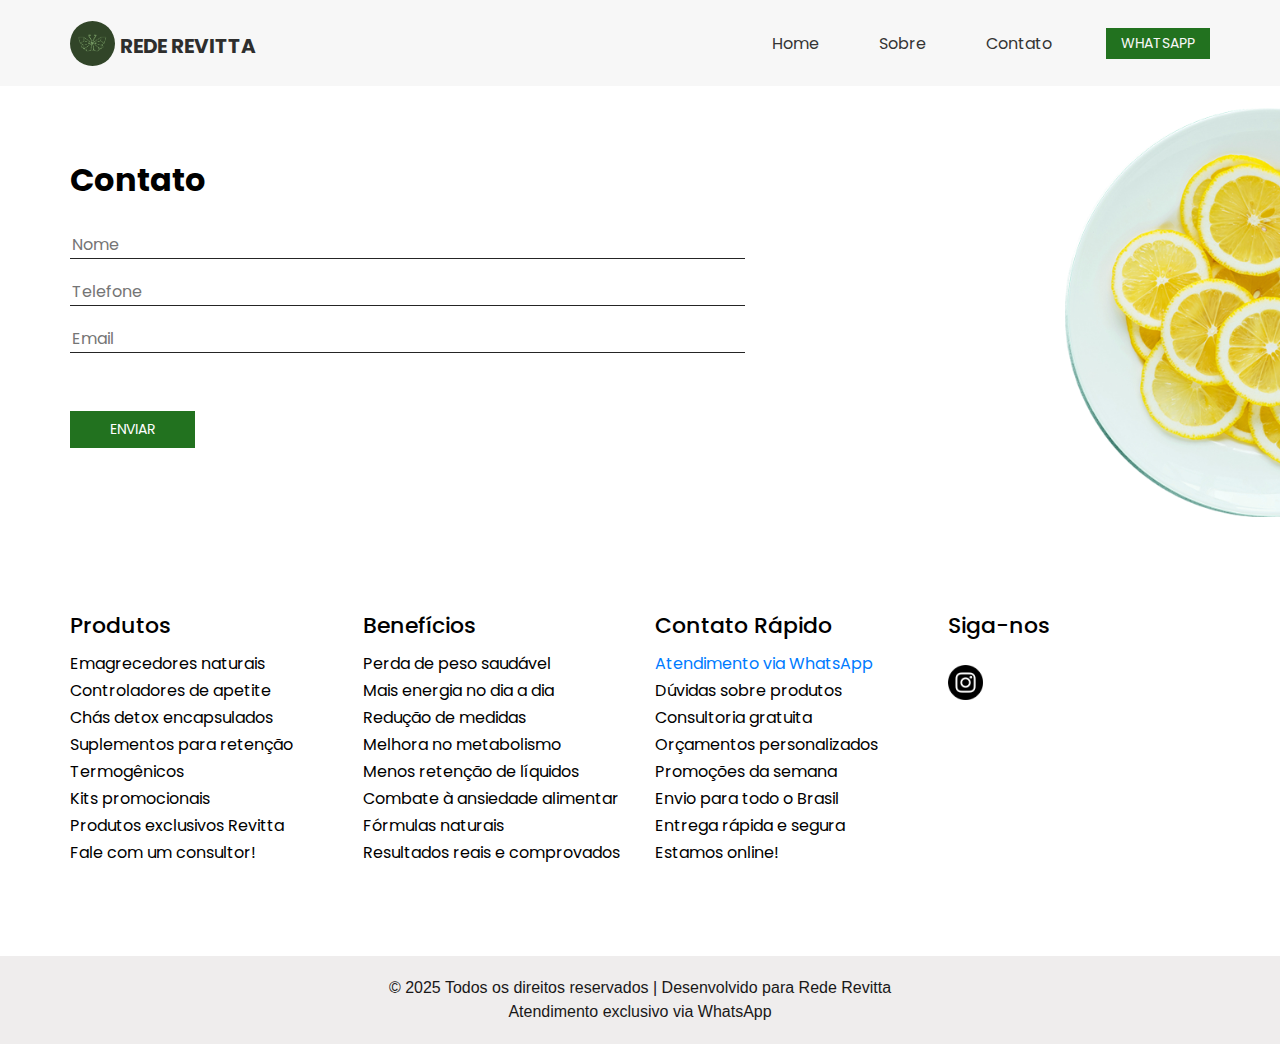
==== contact.html @ d8e86d49 "Add files via upload" ====
<!DOCTYPE html>
<html>

<head>
  <!-- Basic -->
  <meta charset="utf-8" />
  <meta http-equiv="X-UA-Compatible" content="IE=edge" />
  <!-- Mobile Metas -->
  <meta name="viewport" content="width=device-width, initial-scale=1, shrink-to-fit=no" />
  <!-- Site Metas -->
  <meta name="keywords" content="" />
  <meta name="description" content="" />
  <meta name="author" content="" />

  <title>Rede Revitta</title>

  <!-- slider stylesheet -->
  <link rel="stylesheet" type="text/css"
    href="https://cdnjs.cloudflare.com/ajax/libs/OwlCarousel2/2.1.3/assets/owl.carousel.min.css" />

  <!-- bootstrap core css -->
  <link rel="stylesheet" type="text/css" href="css/bootstrap.css" />

  <!-- fonts style -->
  <link href="https://fonts.googleapis.com/css?family=Poppins:400,700&display=swap" rel="stylesheet" />
  <!-- Custom styles for this template -->
  <link href="css/style.css" rel="stylesheet" />
  <!-- responsive style -->
  <link href="css/responsive.css" rel="stylesheet" />
</head>

<body>
  <div class="hero_area sub_pages">
    <!-- header section strats -->
    <header class="header_section">
      <div class="container">
        <nav class="navbar navbar-expand-lg custom_nav-container pt-3">
          <a class="navbar-brand" href="index.html">
            <img src="images/1.png" alt="" style="border-radius: 100px;"><span>
              Rede Revitta
            </span>
          </a>
          <button class="navbar-toggler" type="button" data-toggle="collapse" data-target="#navbarSupportedContent"
            aria-controls="navbarSupportedContent" aria-expanded="false" aria-label="Toggle navigation">
            <span class="navbar-toggler-icon"></span>
          </button>

          <div class="collapse navbar-collapse" id="navbarSupportedContent">
            <div class="d-flex ml-auto flex-column flex-lg-row align-items-center">
              <ul class="navbar-nav  ">
                <li class="nav-item active">
                  <a class="nav-link" href="index.html">Home <span class="sr-only">(current)</span></a>
                </li>
                <!-- <li class="nav-item">
                  <a class="nav-link" href="fruit.html"> Fruits</a>
                </li> -->
                <li class="nav-item">
                  <a class="nav-link" href="service.html"> Sobre </a>
                </li>
                <li class="nav-item">
                  <a class="nav-link" href="contact.html">Contato</a>
                </li>
              </ul>
              <!-- <form class="form-inline my-2 my-lg-0 ml-0 ml-lg-4 mb-3 mb-lg-0">
                <button class="btn  my-2 my-sm-0 nav_search-btn" type="submit"></button>
              </form> -->
            </div>
            <div class="quote_btn-container ml-0 ml-lg-4 d-flex justify-content-center">
              <a href="contact.html">
                WhatsApp
              </a>
            </div>
          </div>
        </nav>
      </div>
    </header>
    <!-- end header section -->

  </div>



  <!-- contact section -->
  <section class="contact_section layout_padding">
    <div class="container">
      <h2 class="font-weight-bold">Contato</h2>
      <div class="row">
        <div class="col-md-8 mr-auto">
          <form id="contactForm">
            <div class="contact_form-container">
              <div>
                <div>
                  <input type="text" id="nome" placeholder="Nome" required />
                </div>
                <div>
                  <input
                    type="text"
                    id="telefone"
                    placeholder="Telefone"
                    required
                  />
                </div>
                <div>
                  <input
                    type="email"
                    id="email"
                    placeholder="Email"
                    required
                  />
                </div>
                <!-- <div class="mt-5">
                  <input
                    type="text"
                    id="mensagem"
                    placeholder="Message"
                    required
                  />
                </div> -->
                <div class="mt-5">
                  <button type="submit">Enviar</button>
                </div>
              </div>
            </div>
          </form>
        </div>
      </div>
    </div>
  </section>

  <script>
    document
      .getElementById("contactForm")
      .addEventListener("submit", function (event) {
        event.preventDefault(); // Evita o envio padrão do formulário

        const nome = document.getElementById("nome").value;
        const telefone = document.getElementById("telefone").value;
        const email = document.getElementById("email").value;
        // const mensagemTexto = document.getElementById("mensagem").value;

        const mensagem = `Olá, boa tarde,\nNome: ${nome}\nTelefone: ${telefone}\nEmail: ${email}`;

        const url = `https://wa.me/5571988118197?text=${encodeURIComponent(
          mensagem
        )}`;

        window.open(url, "_blank"); // Abre o WhatsApp em uma nova aba
      });
  </script>
  <!-- end contact section -->


  <section class="info_section layout_padding">
    <div class="container">
      <div class="row">
        
        <div class="col-md-3">
          <h5>Produtos</h5>
          <ul>
            <li>Emagrecedores naturais</li>
            <li>Controladores de apetite</li>
            <li>Chás detox encapsulados</li>
            <li>Suplementos para retenção</li>
            <li>Termogênicos</li>
            <li>Kits promocionais</li>
            <li>Produtos exclusivos Revitta</li>
            <li>Fale com um consultor!</li>
          </ul>
        </div>
  
        <div class="col-md-3">
          <h5>Benefícios</h5>
          <ul>
            <li>Perda de peso saudável</li>
            <li>Mais energia no dia a dia</li>
            <li>Redução de medidas</li>
            <li>Melhora no metabolismo</li>
            <li>Menos retenção de líquidos</li>
            <li>Combate à ansiedade alimentar</li>
            <li>Fórmulas naturais</li>
            <li>Resultados reais e comprovados</li>
          </ul>
        </div>
  
        <div class="col-md-3">
          <h5>Contato Rápido</h5>
          <ul>
            <li><a href="contact.html" target="_blank">Atendimento via WhatsApp</a></li>
            <li>Dúvidas sobre produtos</li>
            <li>Consultoria gratuita</li>
            <li>Orçamentos personalizados</li>
            <li>Promoções da semana</li>
            <li>Envio para todo o Brasil</li>
            <li>Entrega rápida e segura</li>
            <li>Estamos online!</li>
          </ul>
        </div>
  
        <div class="col-md-3">
          <div class="social_container">
            <h5>Siga-nos</h5>
            <div class="social-box">
              <!-- <a href="#"><img src="images/fb.png" alt="Facebook"></a> -->
              <a href="https://www.instagram.com/rederevitta?igsh=ejJudjZvOTM1am1k"><img src="images/instagram.png" alt="Instagram"></a>
              <!-- <a href="#"><img src="images/twitter.png" alt="Twitter"></a>
              <a href="#"><img src="images/linkedin.png" alt="LinkedIn"></a> -->
            </div>
          </div>
          <!-- <div class="subscribe_container">
            <h5>Receba nossas novidades</h5>
            <div class="form_container">
              <form action="">
                <input type="email" placeholder="Seu e-mail">
                <button type="submit">Inscrever</button>
              </form>
            </div>
          </div> -->
        </div>
  
      </div>
    </div>
  </section>



  <!-- footer section -->
  <section class="container-fluid footer_section">
    <p>
      &copy; 2025 Todos os direitos reservados | Desenvolvido para Rede Revitta
      <br />
      Atendimento exclusivo via <a href="https://wa.me/seunumeroaqui" target="_blank">WhatsApp</a>
    </p>
  </section>
  <!-- footer section -->

  <script type="text/javascript" src="js/jquery-3.4.1.min.js"></script>
  <script type="text/javascript" src="js/bootstrap.js"></script>

  <!-- <script>
    // This example adds a marker to indicate the position of Bondi Beach in Sydney,
    // Australia.
    function initMap() {
      var map = new google.maps.Map(document.getElementById('map'), {
        zoom: 11,
        center: {
          lat: 40.645037,
          lng: -73.880224
        },
      });

      var image = 'images/maps-and-flags.png';
      var beachMarker = new google.maps.Marker({
        position: {
          lat: 40.645037,
          lng: -73.880224
        },
        map: map,
        icon: image
      });
    }
  </script> -->
  <!-- google map js -->
  <!-- <script src="https://maps.googleapis.com/maps/api/js?key=AIzaSyA8eaHt9Dh5H57Zh0xVTqxVdBFCvFMqFjQ&callback=initMap"> -->
  </script>
  <!-- end google map js -->
</body>

</html>
---- css/style.css ----
body {
  font-family: 'Poppins', sans-serif;
  color: #000000;
  background-color: #ffffff;
}

.layout_padding {
  padding: 75px 0;
}

.layout_padding2 {
  padding: 45px 0;
}

.layout_padding2-top {
  padding-top: 45px;
}


.layout_padding2-bottom {
  padding-bottom: 45px;
}

.layout_padding-top {
  padding-top: 75px;
}

.layout_padding-bottom {
  padding-bottom: 75px;
}


.custom_dark-btn,
.custom_orange-btn {
  display: inline-block;
  padding: 10px 0;
  text-align: center;
  width: 145px;
  outline: none;
  color: #f7f7f7;
  border: 1px solid transparent;
}

.custom_dark-btn {
  background-color: #000000;
}

.custom_dark-btn:hover {
  border: 1px solid #000000;
  color: #000000;
  background-color: transparent;
}

.custom_orange-btn {
  background-color: #22721f;
}

.custom_orange-btn:hover {
  border: 1px solid #22721f;
  color: #22721f;
  background-color: transparent;
}

.custom_heading {
  text-align: center;
  font-weight: bold;
}

.custom_heading-text {
  text-align: center;
}


/*header section*/
.hero_area {
  height: 98vh;
  background-color: #f7f7f7;
}

.hero_area.sub_pages {
  height: auto;
}

.header_section {}

.header_section .container-fluid {
  padding-right: 25px;
  padding-left: 25px;
}

.header_section .nav_container {
  margin: 0 auto;
}

.custom_nav-container.navbar-expand-lg .navbar-nav .nav-link {
  padding: 10px 30px;
  color: #343434;
  text-align: center
}

a,
a:hover,
a:focus {
  text-decoration: none;
}

a:hover,
a:focus {
  color: initial;
}

.btn,
.btn:focus {
  outline: none !important;
  box-shadow: none;
}



.navbar-brand,
.navbar-brand:hover {
  text-transform: uppercase;
  font-weight: bold;
  font-size: 24px;
  color: #fafcfd;
}

.custom_nav-container .nav_search-btn {
  background-image: url(../images/search-icon.png);

  background-size: 22px;
  background-repeat: no-repeat;
  background-position-y: 7px;
  width: 35px;
  height: 35px;
  padding: 0;
  border: none;
}

.navbar-brand {
  display: flex;
  align-items: center;
}

.navbar-brand img {
  width: 45px;
  margin-right: 5px;
}

.navbar-brand span {
  font-size: 20px;
  font-weight: 700;
  color: #2e2e2d;
  margin-top: 5px;
}

.custom_nav-container {
  z-index: 99999;
  padding: 15px 0;
}

.custom_nav-container .navbar-toggler {
  outline: none;
}

.custom_nav-container .navbar-toggler .navbar-toggler-icon {
  background-image: url(../images/menu.png);
  background-size: 55px;
}

.quote_btn-container a {
  display: inline-block;
  padding: 5px 15px;
  background-color: #22721f;
  color: #f7f7f7;
  font-size: 14px;
  text-transform: uppercase;
}

/*end header section*/

/* slider section */
.slider_section {
  padding-top: 8%;
}

.slider_item-box {
  width: 100%;
  height: 100%;
}

.slider_item-box .container {
  height: 100%;
}

.slider_img-box {
  width: 85%;
  margin: 0 auto;
}

.slider_img-box img {
  width: 100%;
}

.slider_item-container {
  display: flex;
  align-items: center;
  width: 100%;
  height: 100%;
  background-repeat: no-repeat;
}

.slider_item-container .slider_item-detail {}

.slider_item-detail h1 {
  font-weight: 700;
  font-size: 60px;
  width: 95%;
}

.slider_item-detail p {
  margin: 45px 0;
}

.slider_call-btn {
  display: inline-block;
  padding: 8px 20px;
  background-color: #edb040;
  color: #fefdfd;
  border-radius: 20px;
}

.slider_section #carouselExampleControls,
.carousel-inner,
.carousel-item {
  height: 100%;
}

.slider_section .custom_carousel-control {
  position: absolute;
  top: 50%;
  left: 2%;
  width: 105px;
  transform: translateY(-50%);
}

.slider_section .custom_carousel-control .carousel-control-prev,
.slider_section .custom_carousel-control .carousel-control-next {
  margin: 10px 0;
  position: relative;
  width: 45px;
  height: 45px;
  border: none;
  opacity: 1;
  background-repeat: no-repeat;
  background-size: 12px;
  background-position: center;
}

.slider_section .custom_carousel-control .carousel-control-prev {
  background-image: url(../images/prev.png);
  background-color: #22721f;
}

.slider_section .custom_carousel-control .carousel-control-next {
  background-image: url(../images/next.png);
  background-color: #000000;
}

/* end slider section */


/* service section */
.service_section .card .card-img-top {
  width: 50px;
  margin: 55px auto 5px auto;
}

.service_section .card {
  text-align: center;
  box-sizing: border-box;
  position: relative;
}

.service_section .card .card-title {
  color: #22721f;

}

.service_section .card::after {
  content: "";
  position: absolute;
  width: 100%;
  height: 7px;
  background-color: transparent;
}

.service_section .card:hover {
  cursor: pointer;
  border: none;
  border-radius: 0;
  -webkit-box-shadow: 0px 1px 4px 0px rgba(0, 0, 0, 0.2);
  -moz-box-shadow: 0px 1px 4px 0px rgba(0, 0, 0, 0.2);
  box-shadow: 0px 1px 4px 0px rgba(0, 0, 0, 0.2);

}

.service_section .card:hover::after {
  background-color: #22721f;
}

/* end service section */






/* tasty section */

.tasty_section {
  width: 100%;
  height: 500px;
  background-image: url(../images/tasty-image.png);
  background-repeat: no-repeat;
  background-size: cover;
  display: flex;
  justify-content: center;
  align-items: center;

}

.tasty_section h2 {
  font-size: 125px;
  text-align: center;
  font-weight: bold;
  color: #ffffff;
  text-transform: uppercase;
}

/* end tasty section */

/* client section */
.client_container {
  display: flex;
  flex-direction: column;
  justify-content: center;
  align-items: center;
}

.client_img-box {
  width: 350px;
}

.client_img-box img {
  width: 100%
}

.client_container h3 {
  text-align: center;
  margin-bottom: 25px;
}


.client_section .custom_carousel-control {
  position: absolute;
  top: 100%;
  left: 50%;
  width: 105px;
  transform: translateX(-50%);
}

.client_section .custom_carousel-control .carousel-control-prev,
.client_section .custom_carousel-control .carousel-control-next {
  width: 45px;
  height: 45px;
  border: none;
  border-radius: 100%;
  opacity: 1;
  background-repeat: no-repeat;
  background-size: 12px;
  background-position: center;
  background-color: #292727;
}

.client_section .custom_carousel-control .carousel-control-prev:hover,
.client_section .custom_carousel-control .carousel-control-next:hover {
  background-color: #22721f;
}

.client_section .custom_carousel-control .carousel-control-prev {
  background-image: url(../images/prev.png);
}

.client_section .custom_carousel-control .carousel-control-next {
  background-image: url(../images/next.png);
}

/* end client section */

/* contact section */

.contact_section {
  background-image: url(../images/orange-dish.png);
  background-repeat: no-repeat;
  background-size: 215px;
  background-position: right center;
}

.contact_section input {
  border: none;
  outline: none;
  border-bottom: .8px solid #252525;
  width: 90%;
  margin: 10px 0;
}

.contact_form-container {
  padding: 15px 0 15px 0;

}

.contact_form-container button {
  border: none;
  background-color: #22721f;
  color: #fff;
  padding: 8px 40px;
  text-transform: uppercase;
  font-size: 14px;
}


/* contact section */

/* map section */
.map_section {
  height: 500px;
}


/* end map section */

/* info section */
.info_section ul {
  padding: 0;
}

.info_section ul li {
  list-style-type: none;
  margin: 3px 0;

}

.info_section h5 {
  margin-bottom: 12px;
  font-size: 22px;
}

.info_section .social-box {
  margin: 25px 0;
}

.info_section .social-box img {
  width: 35px;
  margin-right: 5px;
}

.info_section .form_container input {
  width: 225px;
  height: 30px;
}

.info_section .form_container button {
  background-color: #22721f;
  border: none;
  outline: none;
  color: #fff;
  padding: 5px 30px;
  margin-top: 15px;
  font-size: 15px;
}

/* end info section */


/* footer section*/

.footer_section {
  background-color: #efeded;
  padding: 20px 0;
  font-family: "Roboto", sans-serif;
}

.footer_section p {
  color: #191818;
  margin: 0;
  text-align: center;
}

.footer_section a {
  color: #191818;
}

/* end footer section*/
---- css/responsive.css ----
@media (max-width: 1120px) {
    .hero_area {
        height: auto;
    }

    .slider_section {
        padding: 50px 0;

    }
}

@media (max-width: 992px) {
    .custom_nav-container .nav_search-btn {
        background-position: center;
    }

    .service_section .card-deck {

        flex-direction: column;

    }

    .service_section .card-deck .card {
        margin-bottom: 25px;
    }
}

@media (max-width: 768px) {

    .slider_img-box {

        width: 85%;
        margin: 65px auto;

    }

    .slider_section .custom_carousel-control {

        position: absolute;
        top: 100%;
        left: 50%;
        width: 105px;
        transform: translate(-50%, -50%);
        display: flex;
        justify-content: space-between;

    }

    .fruit_section .fruit_detail-box {

        margin-bottom: 40px;
        text-align: center;

    }

    .fruit_detail-box>div {

        display: flex;
        justify-content: center;

    }

    .contact_section {
        background-size: 105px;
    }

    .contact_section input {

        background-color: transparent;

    }

    .info_section .col-md-3 {
        text-align: center;
    }

    .info_section .col-md-3:not(:nth-last-child(1)) {

        margin-bottom: 35px;
    }

    .tasty_section h2 {

        font-size: 80px;
    }
}

@media (max-width: 576px) {
    .slider_item-container .slider_item-detail {

        text-align: center;

    }

    .slider_item-container .slider_item-detail .d-flex {

        justify-content: center;

    }
}

@media (max-width: 480px) {}

@media (max-width: 400px) {}

@media (max-width: 360px) {}

@media (min-width: 1200px) {
    .container {
        max-width: 1170px;
    }

}
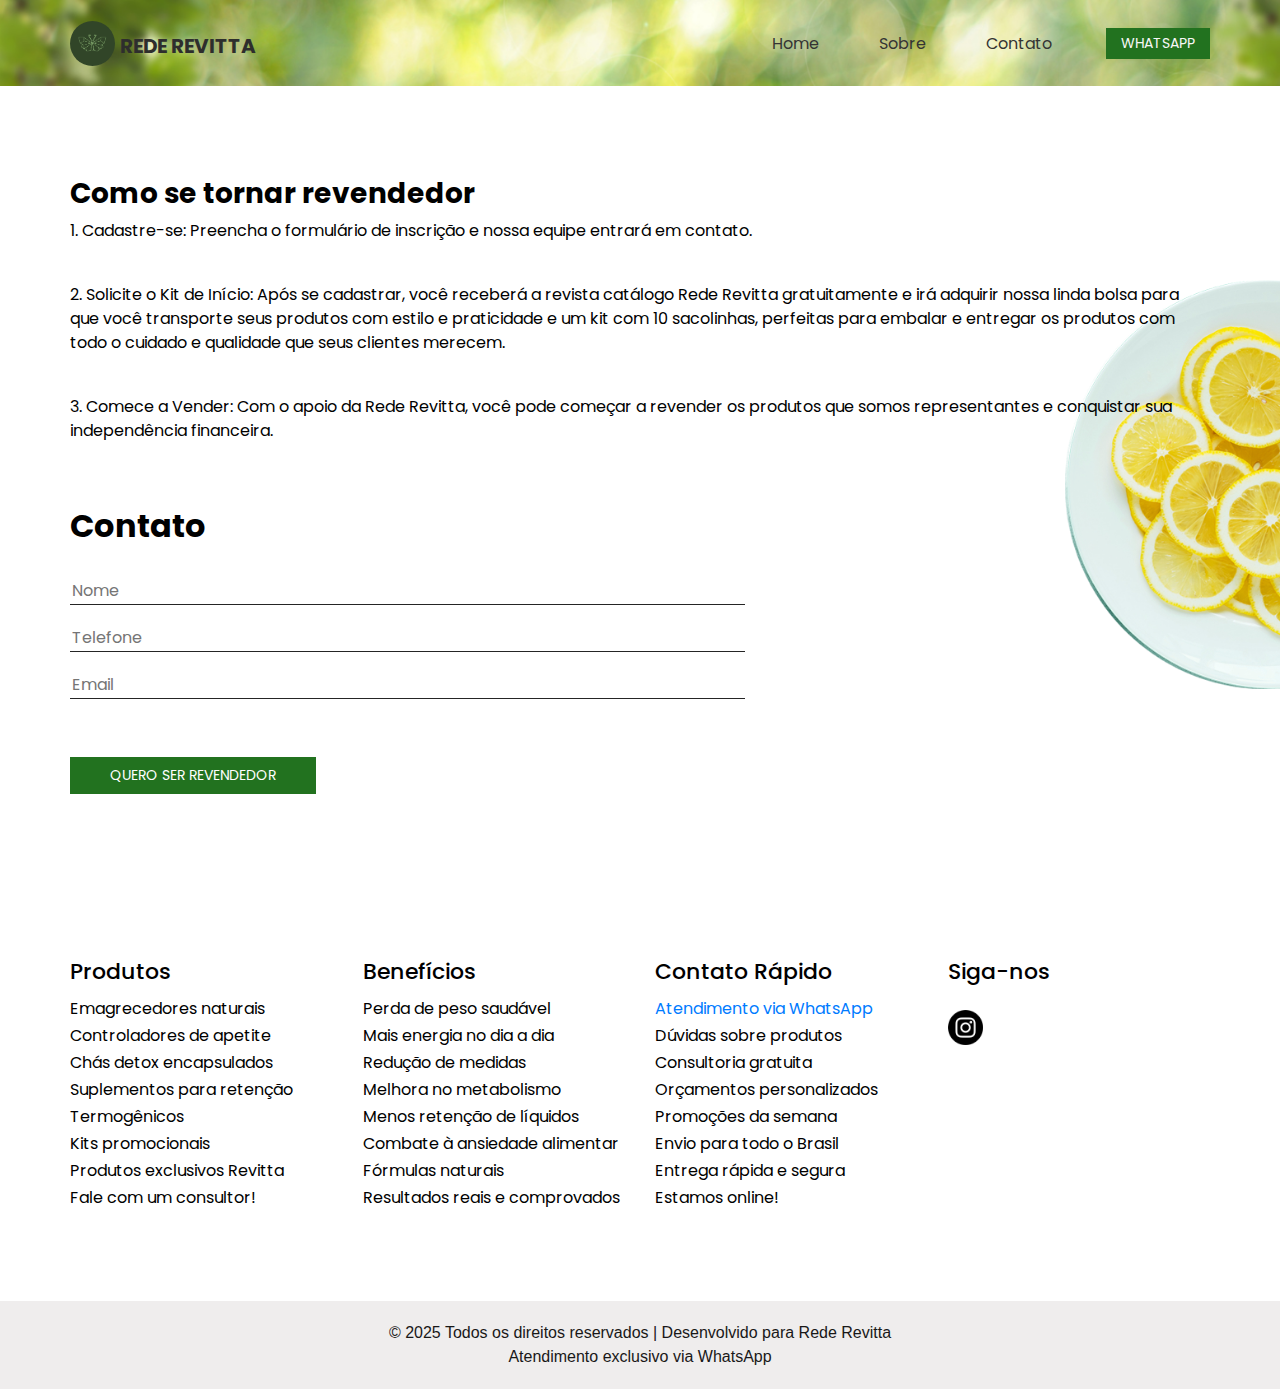
==== commit 4aeb0fcf: "Update contact.html" ====
--- a/contact.html
+++ b/contact.html
@@ -83,6 +83,16 @@
   <!-- contact section -->
   <section class="contact_section layout_padding">
     <div class="container">
+      <p><h3><strong>Como se tornar revendedor</strong></h3>
+
+        <p>1. Cadastre-se: Preencha o formulário de inscrição e nossa equipe entrará em contato.</p>
+        <br>
+          
+        <p>2. Solicite o Kit de Início: Após se cadastrar, você receberá a revista catálogo Rede Revitta gratuitamente e irá adquirir nossa linda bolsa para que você transporte seus produtos com estilo e praticidade e um kit com 10 sacolinhas, perfeitas para embalar e entregar os produtos com todo o cuidado e qualidade que seus clientes merecem.</p>
+        <br>
+        <p>3. Comece a Vender: Com o apoio da Rede Revitta, você pode começar a revender os produtos que somos representantes e conquistar sua independência financeira.</p></p>
+        <br>
+        <br>
       <h2 class="font-weight-bold">Contato</h2>
       <div class="row">
         <div class="col-md-8 mr-auto">
@@ -117,7 +127,7 @@
                   />
                 </div> -->
                 <div class="mt-5">
-                  <button type="submit">Enviar</button>
+                  <button type="submit">Quero ser revendedor</button>
                 </div>
               </div>
             </div>
@@ -265,4 +275,4 @@
   <!-- end google map js -->
 </body>
 
-</html>+</html>
--- a/css/style.css
+++ b/css/style.css
@@ -74,7 +74,12 @@
 /*header section*/
 .hero_area {
   height: 98vh;
-  background-color: #f7f7f7;
+  /* background-color: #f7f7f7; */
+  background-image: url(../images/paisagem.png);
+  background-repeat: no-repeat;
+  background-size: cover; /* ou "contain", dependendo do que deseja */
+  background-position: center;
+
 }
 
 .hero_area.sub_pages {
@@ -501,4 +506,33 @@
   color: #191818;
 }
 
-/* end footer section*/+/* end footer section*/
+
+
+
+
+
+/* TESTE */
+
+
+.floating-logo {
+  position: fixed;
+  bottom: 20px;
+  right: 20px;
+  z-index: 1000;
+  width: 60px;
+  height: 60px;
+  border-radius: 50%;
+  overflow: hidden;
+  box-shadow: 0 4px 8px rgba(0, 0, 0, 0.2);
+  transition: transform 0.3s ease;
+}
+.floating-logo:hover {
+  transform: scale(1.1);
+}
+.floating-logo img {
+  width: 100%;
+  height: 100%;
+  object-fit: cover;
+  border-radius: 50%;
+}
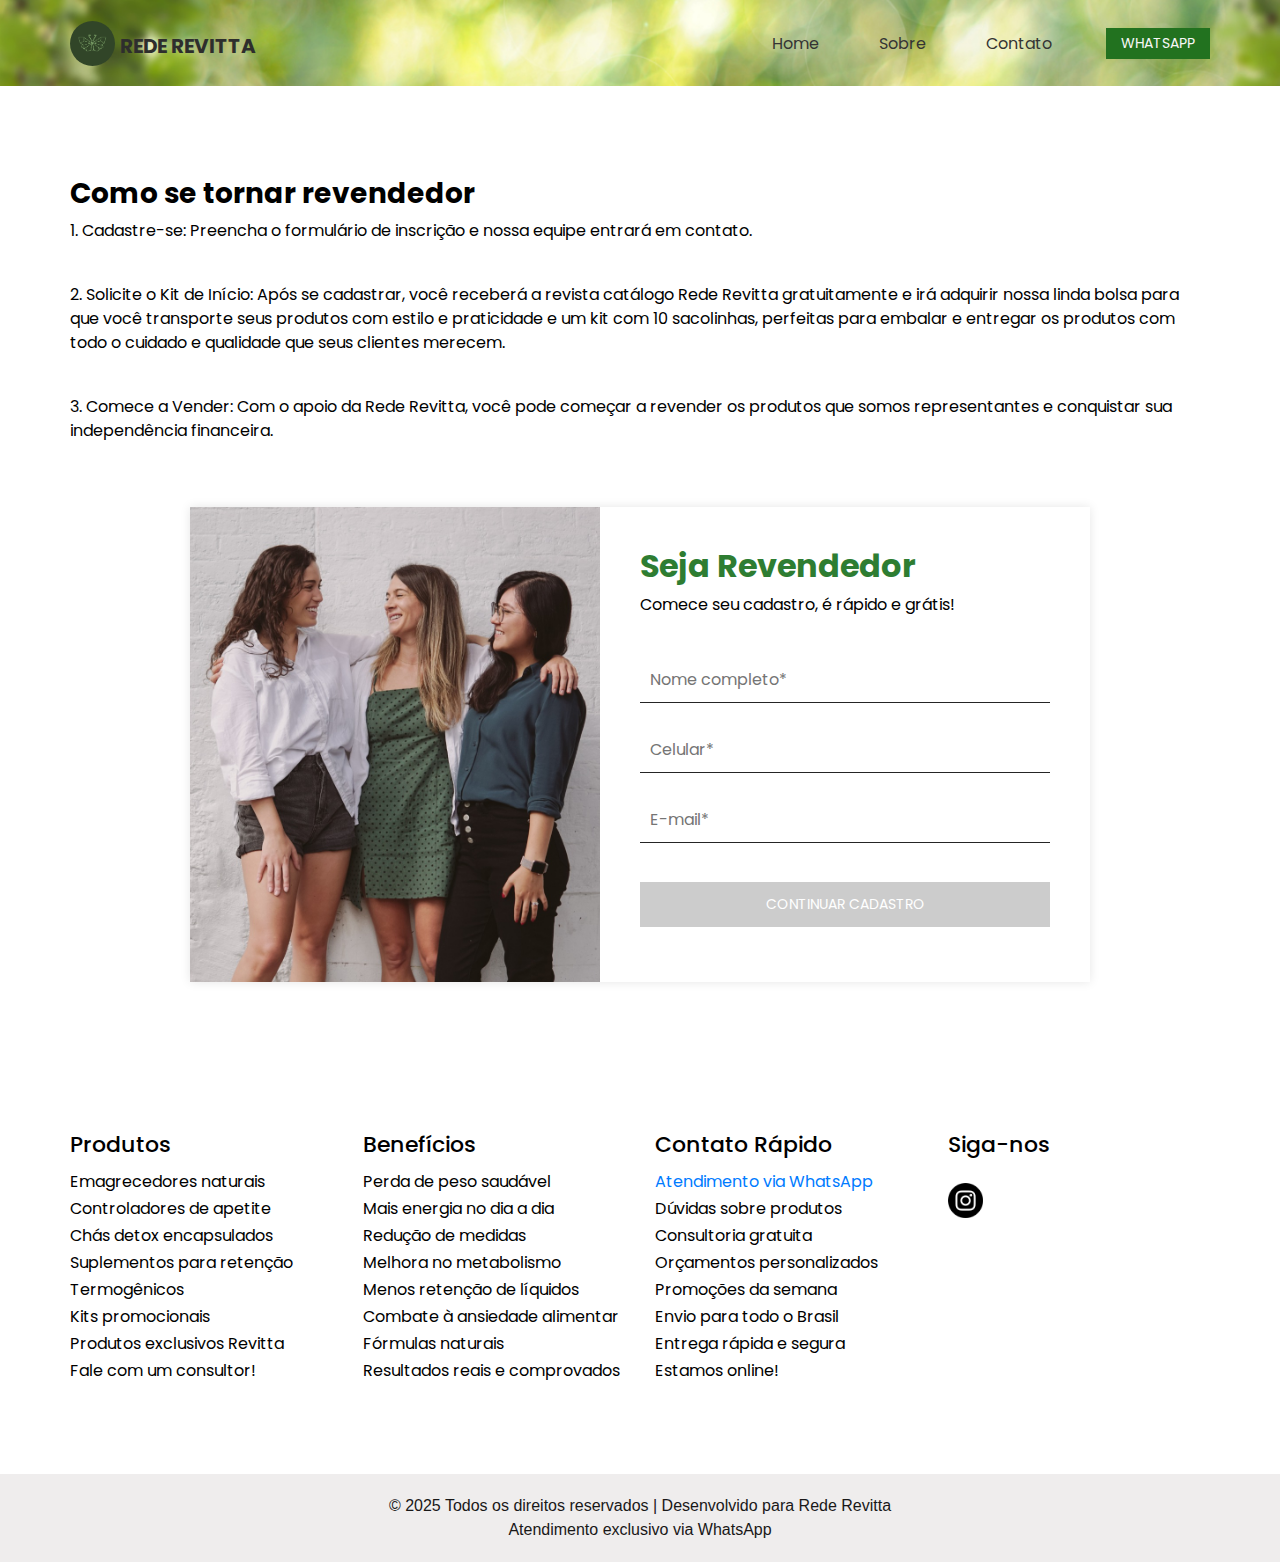
==== commit 9d158c05: "Update contact.html" ====
--- a/contact.html
+++ b/contact.html
@@ -93,48 +93,40 @@
         <p>3. Comece a Vender: Com o apoio da Rede Revitta, você pode começar a revender os produtos que somos representantes e conquistar sua independência financeira.</p></p>
         <br>
         <br>
-      <h2 class="font-weight-bold">Contato</h2>
-      <div class="row">
-        <div class="col-md-8 mr-auto">
+      <!-- <h2 class="font-weight-bold">Contato</h2> -->
+      <div style="display: flex; max-width: 900px; margin: 0 auto; box-shadow: 0 0 10px rgba(0,0,0,0.1);">
+        <!-- Coluna da imagem -->
+        <div style="flex: 1;">
+          <img src="images/mulheres.jpg" alt="Foto ilustrativa" style="width: 100%; height: 100%; object-fit: cover;" />
+        </div>
+      
+        <!-- Coluna do formulário -->
+        <div style="flex: 1; padding: 40px; background-color: #fff;">
+          <h2 class="font-weight-bold" style="color: #2e7d32;">Seja Revendedor</h2>
+          <p>Comece seu cadastro, é rápido e grátis!</p>
+      
           <form id="contactForm">
             <div class="contact_form-container">
               <div>
                 <div>
-                  <input type="text" id="nome" placeholder="Nome" required />
+                  <input type="text" id="nome" placeholder="Nome completo*" required style="width: 100%; margin-bottom: 15px; padding: 10px;" />
                 </div>
                 <div>
-                  <input
-                    type="text"
-                    id="telefone"
-                    placeholder="Telefone"
-                    required
-                  />
+                  <input type="tel" id="telefone" placeholder="Celular*" required style="width: 100%; margin-bottom: 15px; padding: 10px;" />
                 </div>
                 <div>
-                  <input
-                    type="email"
-                    id="email"
-                    placeholder="Email"
-                    required
-                  />
-                </div>
-                <!-- <div class="mt-5">
-                  <input
-                    type="text"
-                    id="mensagem"
-                    placeholder="Message"
-                    required
-                  />
-                </div> -->
-                <div class="mt-5">
-                  <button type="submit">Quero ser revendedor</button>
+                  <input type="email" id="email" placeholder="E-mail*" required style="width: 100%; margin-bottom: 15px; padding: 10px;" />
+                </div>
+                <div class="mt-4">
+                  <button type="submit" style="width: 100%; padding: 12px; background-color: #ccc; border: none; cursor: pointer;">
+                    Continuar cadastro
+                  </button>
                 </div>
               </div>
             </div>
           </form>
         </div>
-      </div>
-    </div>
+      </div>      
   </section>
 
   <script>
--- a/css/style.css
+++ b/css/style.css
@@ -326,7 +326,7 @@
 .tasty_section {
   width: 100%;
   height: 500px;
-  background-image: url(../images/tasty-image.png);
+  background-image: url(../images/mulheres.jpg);
   background-repeat: no-repeat;
   background-size: cover;
   display: flex;
@@ -406,7 +406,7 @@
 /* contact section */
 
 .contact_section {
-  background-image: url(../images/orange-dish.png);
+  /* background-image: url(../images/orange-dish.png); */
   background-repeat: no-repeat;
   background-size: 215px;
   background-position: right center;
@@ -520,8 +520,8 @@
   bottom: 20px;
   right: 20px;
   z-index: 1000;
-  width: 60px;
-  height: 60px;
+  width: 70px;
+  height: 70px;
   border-radius: 50%;
   overflow: hidden;
   box-shadow: 0 4px 8px rgba(0, 0, 0, 0.2);
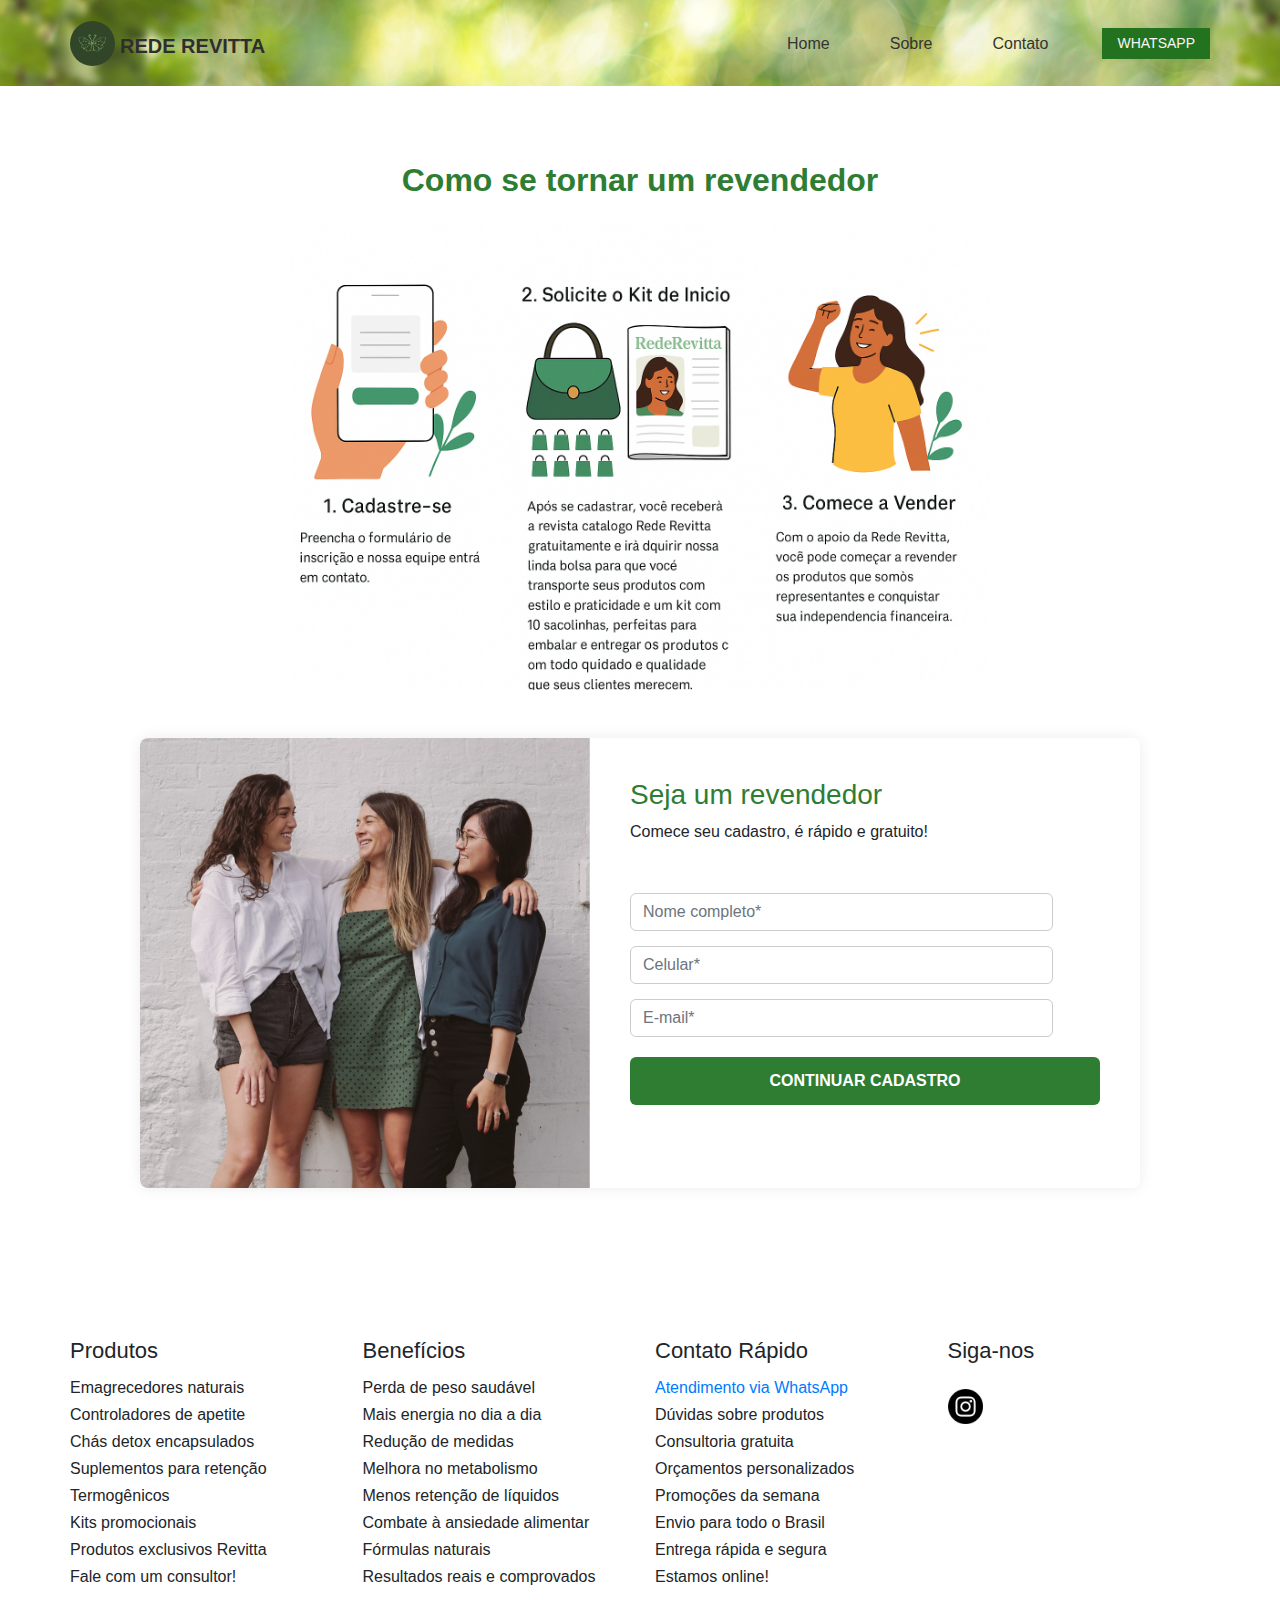
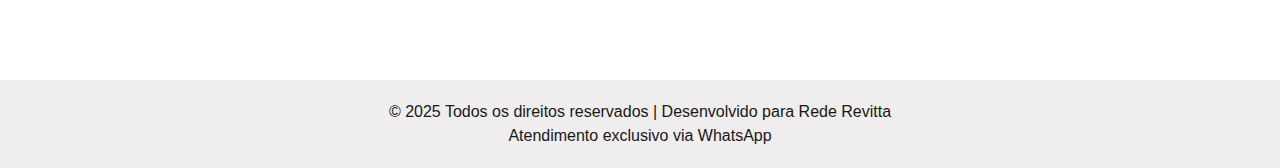
==== commit 858c9acd: "Update contact.html" ====
--- a/contact.html
+++ b/contact.html
@@ -81,53 +81,49 @@
 
 
   <!-- contact section -->
-  <section class="contact_section layout_padding">
+  <section id="contact" class="contact_section layout_padding">
     <div class="container">
-      <p><h3><strong>Como se tornar revendedor</strong></h3>
-
-        <p>1. Cadastre-se: Preencha o formulário de inscrição e nossa equipe entrará em contato.</p>
-        <br>
-          
-        <p>2. Solicite o Kit de Início: Após se cadastrar, você receberá a revista catálogo Rede Revitta gratuitamente e irá adquirir nossa linda bolsa para que você transporte seus produtos com estilo e praticidade e um kit com 10 sacolinhas, perfeitas para embalar e entregar os produtos com todo o cuidado e qualidade que seus clientes merecem.</p>
-        <br>
-        <p>3. Comece a Vender: Com o apoio da Rede Revitta, você pode começar a revender os produtos que somos representantes e conquistar sua independência financeira.</p></p>
-        <br>
-        <br>
-      <!-- <h2 class="font-weight-bold">Contato</h2> -->
-      <div style="display: flex; max-width: 900px; margin: 0 auto; box-shadow: 0 0 10px rgba(0,0,0,0.1);">
+      <h2 class="section-title text-center mb-4">
+        <strong>Como se tornar um revendedor</strong>
+      </h2>
+  
+      <div class="text-center mb-5">
+        <img src="images/passo_passo.png" alt="Passo a Passo" class="img-fluid w-100" style="max-width: 700px; height: auto;" />
+      </div>
+  
+      <div class="revendedor-wrapper" style="display: flex; flex-wrap: wrap; box-shadow: 0 0 15px rgba(0,0,0,0.08); border-radius: 8px; overflow: hidden; max-width: 1000px; margin: 0 auto;">
         <!-- Coluna da imagem -->
-        <div style="flex: 1;">
+        <div style="flex: 1 1 300px;">
           <img src="images/mulheres.jpg" alt="Foto ilustrativa" style="width: 100%; height: 100%; object-fit: cover;" />
         </div>
-      
+  
         <!-- Coluna do formulário -->
-        <div style="flex: 1; padding: 40px; background-color: #fff;">
-          <h2 class="font-weight-bold" style="color: #2e7d32;">Seja Revendedor</h2>
-          <p>Comece seu cadastro, é rápido e grátis!</p>
-      
+        <div style="flex: 1 1 400px; padding: 40px; background-color: #fff;">
+          <h3 style="color: #2e7d32;">Seja um revendedor</h3>
+          <p class="mb-4">Comece seu cadastro, é rápido e gratuito!</p>
+  
           <form id="contactForm">
             <div class="contact_form-container">
+              <div style="margin-bottom: 15px;">
+                <input type="text" id="nome" placeholder="Nome completo*" required class="form-control" />
+              </div>
+              <div style="margin-bottom: 15px;">
+                <input type="tel" id="telefone" placeholder="Celular*" required class="form-control" />
+              </div>
+              <div style="margin-bottom: 20px;">
+                <input type="email" id="email" placeholder="E-mail*" required class="form-control" />
+              </div>
               <div>
-                <div>
-                  <input type="text" id="nome" placeholder="Nome completo*" required style="width: 100%; margin-bottom: 15px; padding: 10px;" />
-                </div>
-                <div>
-                  <input type="tel" id="telefone" placeholder="Celular*" required style="width: 100%; margin-bottom: 15px; padding: 10px;" />
-                </div>
-                <div>
-                  <input type="email" id="email" placeholder="E-mail*" required style="width: 100%; margin-bottom: 15px; padding: 10px;" />
-                </div>
-                <div class="mt-4">
-                  <button type="submit" style="width: 100%; padding: 12px; background-color: #ccc; border: none; cursor: pointer;">
-                    Continuar cadastro
-                  </button>
-                </div>
+                <button type="submit" class="btn btn-success w-100">
+                  Continuar cadastro
+                </button>
               </div>
             </div>
           </form>
         </div>
-      </div>      
-  </section>
+      </div>
+    </div>
+  </section>  
 
   <script>
     document
--- a/css/style.css
+++ b/css/style.css
@@ -1,4 +1,8 @@
-body {
+html {
+  scroll-behavior: smooth;
+}
+
+fbody {
   font-family: 'Poppins', sans-serif;
   color: #000000;
   background-color: #ffffff;
@@ -326,7 +330,7 @@
 .tasty_section {
   width: 100%;
   height: 500px;
-  background-image: url(../images/mulheres.jpg);
+  background-image: url(../images/tasty-image.png);
   background-repeat: no-repeat;
   background-size: cover;
   display: flex;
@@ -536,3 +540,60 @@
   object-fit: cover;
   border-radius: 50%;
 }
+
+
+.navbar-nav .nav-link {
+  transition: all 0.3s ease;
+  position: relative;
+  color: #333; /* ou a cor que preferir */
+}
+
+/* Efeito ao passar o mouse */
+.navbar-nav .nav-link:hover {
+  color: #218838; /* cor ao hover */
+  transform: translateY(-2px);
+}
+
+/* Opcional: linha embaixo animada */
+.navbar-nav .nav-link::after {
+  content: "";
+  position: absolute;
+  left: 0;
+  bottom: -5px;
+  width: 0;
+  height: 2px;
+  background-color: #218838;
+  transition: width 0.3s ease;
+}
+
+.navbar-nav .nav-link:hover::after {
+  width: 100%;
+}
+
+
+.section-title {
+  font-size: 2rem;
+  color: #2e7d32;
+}
+
+.contact_section input.form-control {
+  padding: 12px;
+  font-size: 1rem;
+  border: 1px solid #ccc;
+  border-radius: 6px;
+}
+
+.contact_section .btn-success {
+  background-color: #2e7d32;
+  border: none;
+  padding: 12px;
+  font-size: 1rem;
+  font-weight: 600;
+  border-radius: 6px;
+  transition: background-color 0.3s ease;
+}
+
+.contact_section .btn-success:hover {
+  background-color: #256729;
+}
+
